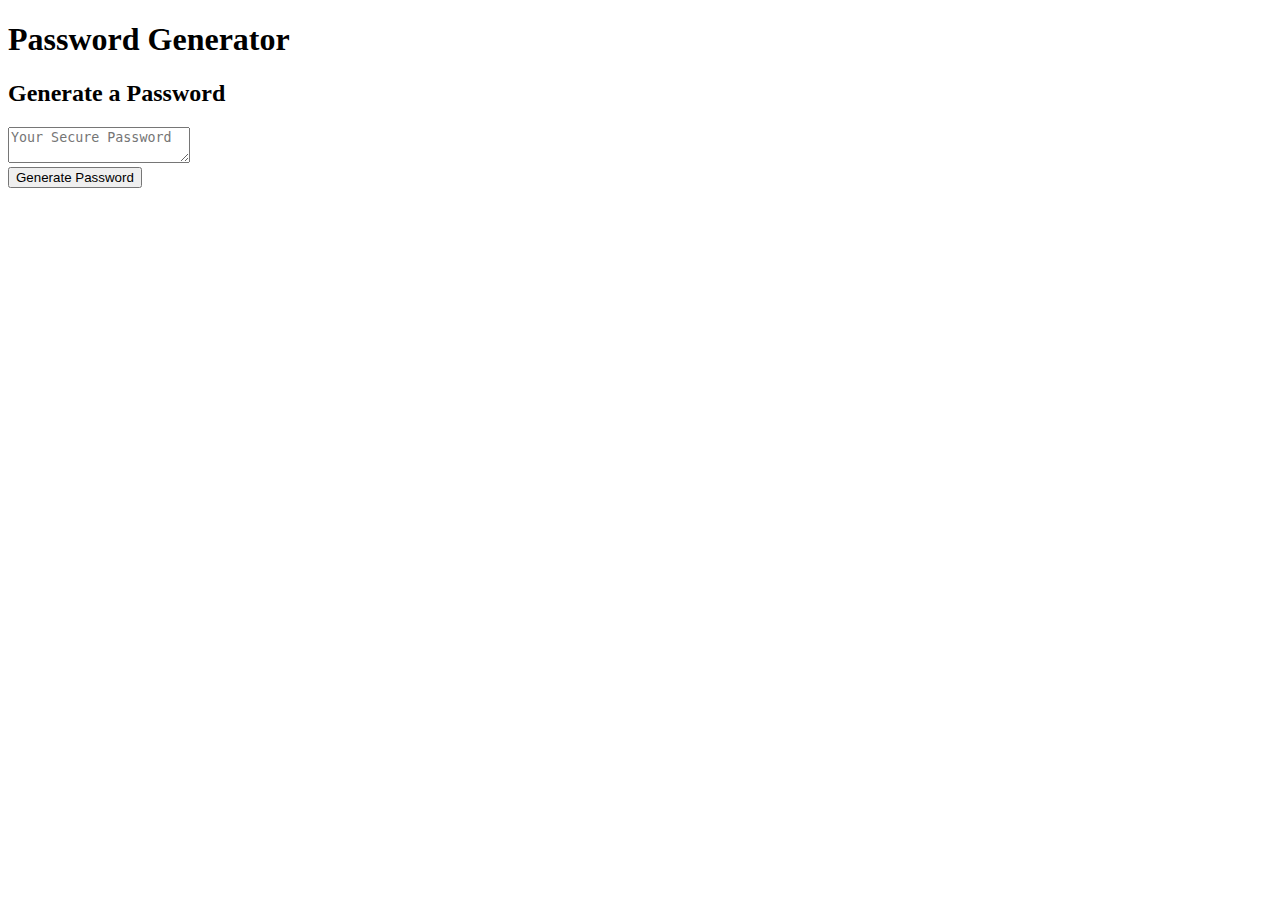
==== index.html @ 0facc6cd "Move files" ====
<!DOCTYPE html>
<html lang="en">

  <head>
    <meta charset="UTF-8" />
    <meta name="viewport" content="width=device-width, initial-scale=1.0" />
    <meta http-equiv="X-UA-Compatible" content="ie=edge" />
    <title>Password Generator</title>
    <link rel="stylesheet" href="style.css" />
  </head>

  <body>
    <wrapper class="wrapper">
      <header>
        <h1>Password Generator</h1>
      </header>
      
      <div class="card">
        <card-header class="card-header">
          <h2>Generate a Password</h2>
        </card-header>

        <card-body class="card-body">
          <textarea
            readonly
            id="password"
            placeholder="Your Secure Password"
            aria-label="Generated Password"
          ></textarea>
        </card-body>

        <footer class="card-footer">
          <button id="generate" class="btn">Generate Password</button>
        </footer>
      
      </div>

    </wrapper>

    <script src="script.js"></script>
  
  </body>

</html>
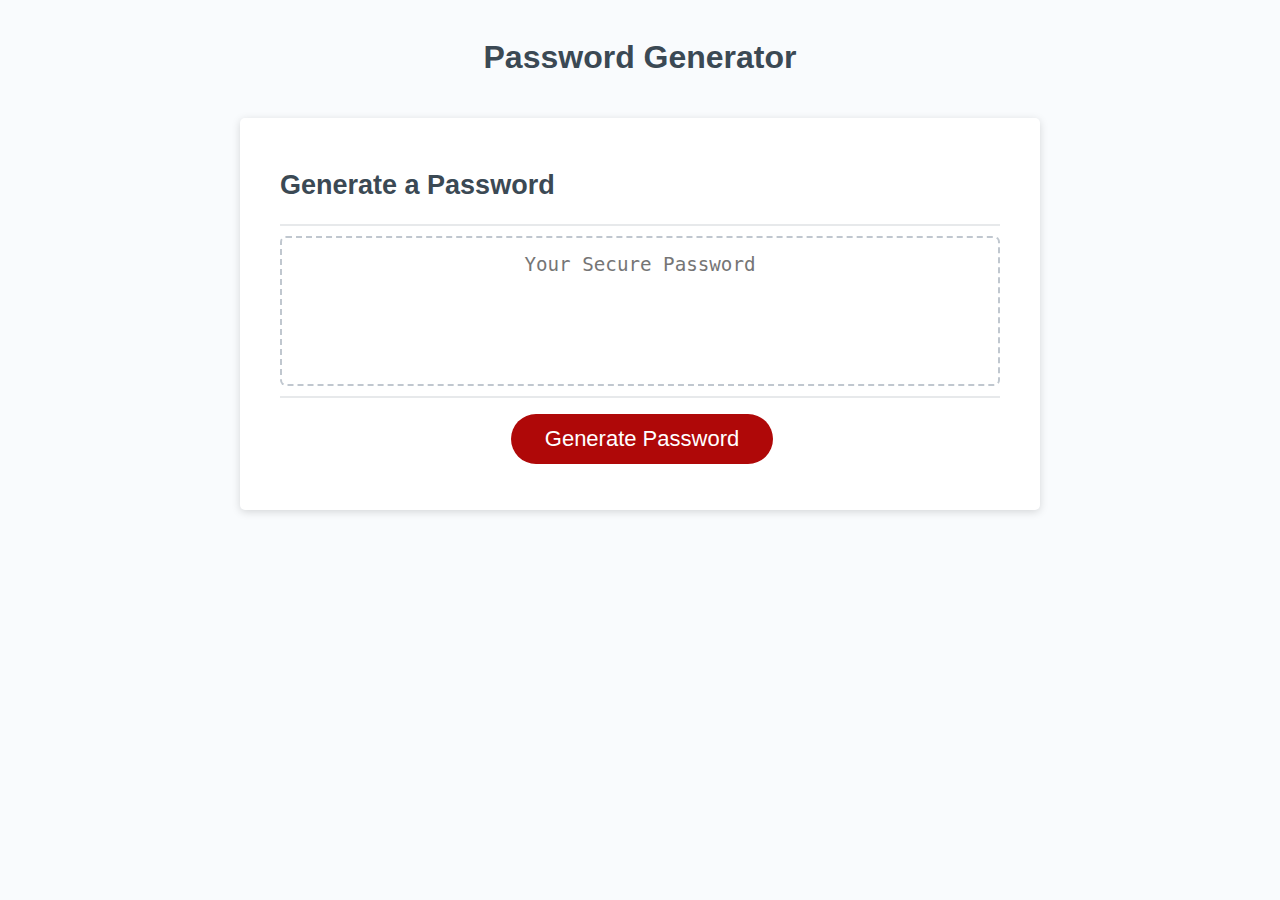
==== commit e32cbae1: "Merge HTML file to main" ====
--- a/index.html
+++ b/index.html
@@ -6,7 +6,7 @@
     <meta name="viewport" content="width=device-width, initial-scale=1.0" />
     <meta http-equiv="X-UA-Compatible" content="ie=edge" />
     <title>Password Generator</title>
-    <link rel="stylesheet" href="style.css" />
+    <link rel="stylesheet" href="./develop/style.css" />
   </head>
 
   <body>
@@ -37,7 +37,7 @@
 
     </wrapper>
 
-    <script src="script.js"></script>
+    <script src="./develop/script.js"></script>
   
   </body>
 
--- a/develop/style.css
+++ b/develop/style.css
@@ -0,0 +1,158 @@
+*,
+*::before,
+*::after {
+  box-sizing: border-box;
+}
+
+html,
+body,
+.wrapper {
+  height: 100%;
+  margin: 0;
+  padding: 0;
+}
+
+body {
+  font-family: sans-serif;
+  background-color: #f9fbfd;
+}
+
+.wrapper {
+  padding-top: 30px;
+  padding-left: 20px;
+  padding-right: 20px; 
+}
+
+header {
+  text-align: center;
+  padding: 20px;
+  padding-top: 0px;
+  color: hsl(206, 17%, 28%);
+}
+
+label{
+    font-weight: bold;
+}
+
+.number-range-container {
+    display: flex;
+    align-items: center;
+}
+
+.input-number {
+width: 3rem;
+}
+
+.card {
+  background-color: hsl(0, 0%, 100%);
+  border-radius: 5px; 
+  border-width: 1px;
+  box-shadow: rgba(0, 0, 0, 0.15) 0px 2px 8px 0px;
+  color: hsl(206, 17%, 28%);
+  font-size: 18px;
+  margin: 0 auto;
+  max-width: 800px;
+  padding: 30px 40px;
+}
+
+.card-header::after {
+  content: " ";
+  display: block;
+  width: 100%;
+  background: #e7e9eb;
+  height: 2px;
+}
+
+.form {
+  min-height: 100px;
+  display: grid;
+  grid-template-columns: auto auto;
+  row-gap: 1rem;
+  column-count: 3rem;
+  justify-content: center;
+  align-items: center;
+}
+
+.card-footer {
+  text-align: center;
+  word-break: break-all;
+}
+
+.card-footer::before {
+  content: " ";
+  display: block;
+  width: 100%;
+  background: #e7e9eb;
+  height: 2px;
+}
+
+.card-footer::after {
+  content: " ";
+  display: block;
+  clear: both;
+}
+
+.btn {
+  border: none;
+  background-color: hsl(360, 91%, 36%);
+  border-radius: 25px;
+  box-shadow: rgba(0, 0, 0, 0.1) 0px 1px 6px 0px rgba(0, 0, 0, 0.2) 0px 1px 1px
+    0px;
+  color: hsl(0, 0%, 100%);
+  display: inline-block;
+  font-size: 22px;
+  line-height: 22px;
+  margin: 16px 16px 16px 20px;
+  padding: 14px 34px;
+  text-align: center;
+  cursor: pointer;
+}
+
+button[disabled] {
+  cursor: default;
+  background: #c0c7cf;
+}
+
+.float-right {
+  float: right;
+}
+
+#password {
+  -webkit-appearance: none;
+  -moz-appearance: none;
+  appearance: none;
+  border: none;
+  display: block;
+  width: 100%;
+  padding-top: 15px;
+  padding-left: 15px;
+  padding-right: 15px;
+  padding-bottom: 85px;
+  font-size: 1.2rem;
+  text-align: center;
+  margin-top: 10px;
+  margin-bottom: 10px;
+  border: 2px dashed #c0c7cf;
+  border-radius: 6px;
+  resize: none;
+  overflow: hidden;
+}
+
+@media (max-width: 690px) {
+  .btn {
+    font-size: 1rem;
+    margin: 16px 0px 0px 0px;
+    padding: 10px 15px;
+  }
+
+  #password {
+    font-size: 1rem;
+  }
+}
+
+@media (max-width: 500px) {
+  .btn {
+    font-size: 0.8rem;
+  }
+}
+
